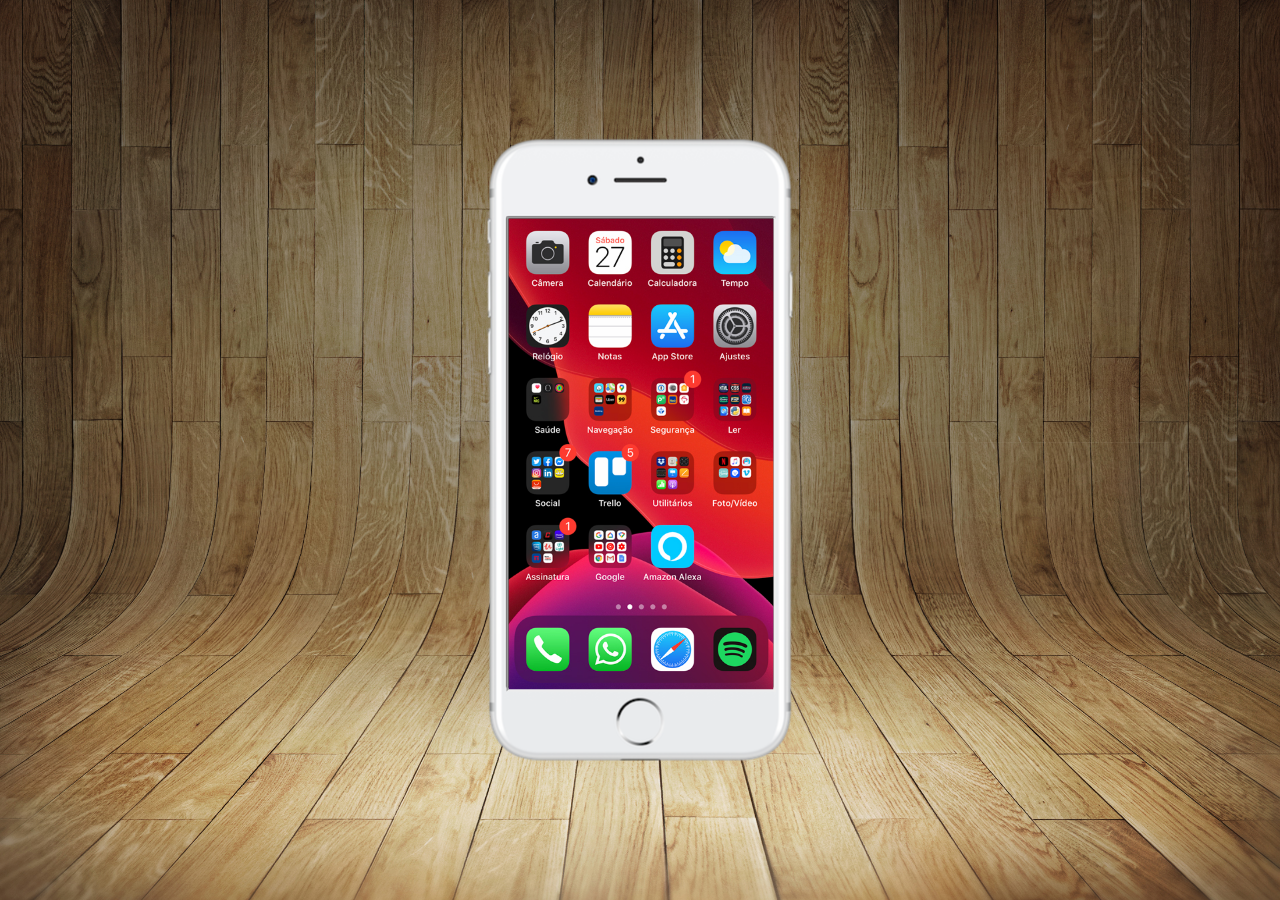
==== index.html @ ce9ab32a "atualização" ====
<!DOCTYPE html>
<html lang="pt-br">
<head>
    <meta charset="UTF-8">
    <meta name="viewport" content="width=device-width, initial-scale=1.0">
    <title>Redes Sociais</title>
    <link rel="stylesheet" href="estilos/style.css">
</head>
<body>
    <main>
        <section id="celular">
            <iframe src="home.html" name="tela" id="tela"></iframe>
        </section>
        <section id="redes_sociais">
        </section>
    </main>
</body>
</html>
---- estilos/style.css ----
@charset "UTF-8";

* {
    padding: 0px;
    margin: 0px;
    font-family: Arial, Helvetica, sans-serif;
}

html, body {
    background-color: black;
    width: 100vw;
    height: 100vh;
}

body {
    background: url('../imagens/fundo-madeira.jpg') no-repeat top center;
    background-size: cover;
    background-attachment: fixed;
}

main {
    position: relative;
    height: 100vh;
}

section#celular {
    position: absolute;
    top: 50%;
    left: 50%;
    transform: translate(-50%, -50%);

    height: 627px;
    width: 311px;
    background: url('../imagens/frame-iphone.png') no-repeat;
}

iframe#tela {
    position: relative;
    top: 80px;
    left: 22px;

    width: 265px;
    height: 471px;
}
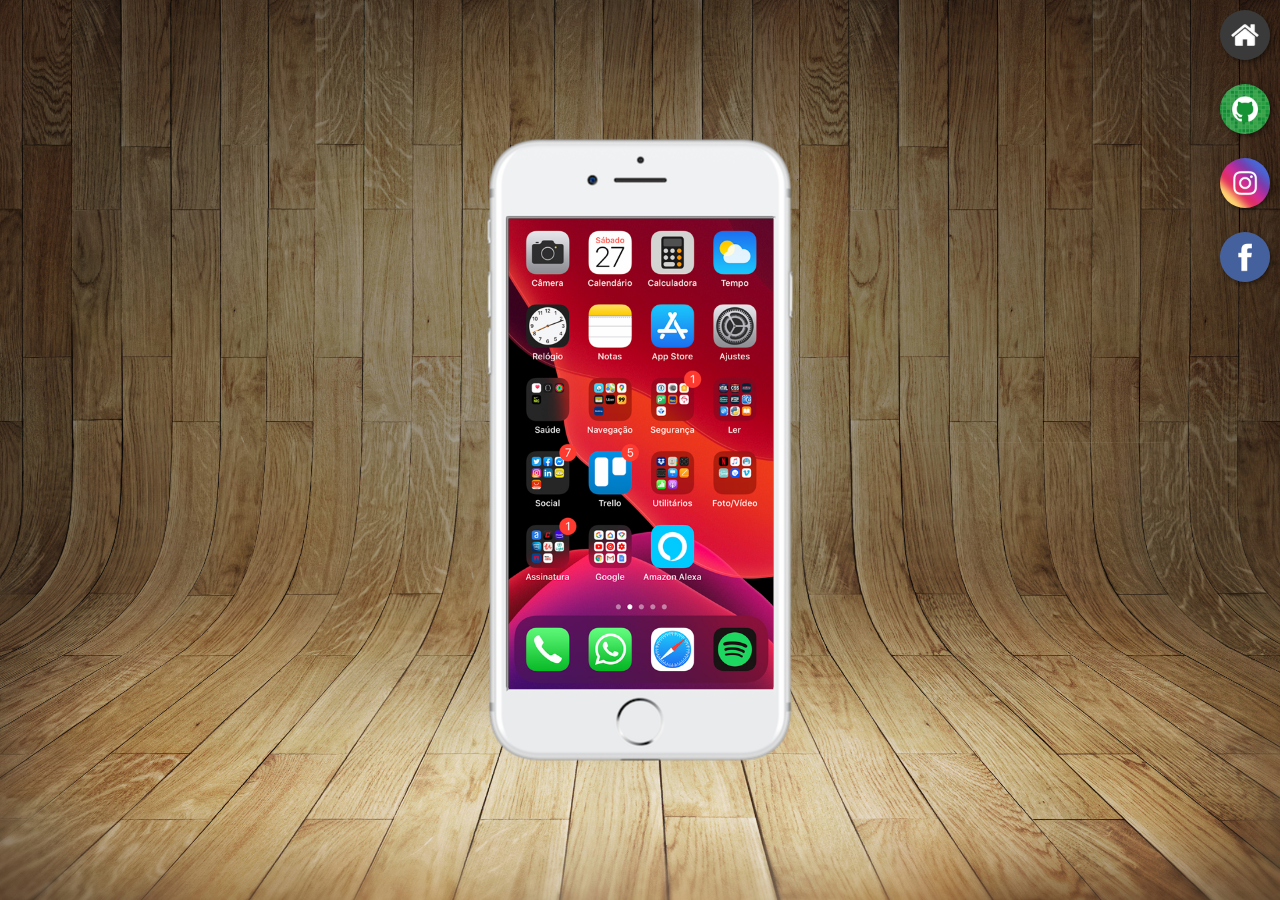
==== commit 70488110: "estilo site redes sociais" ====
--- a/index.html
+++ b/index.html
@@ -9,9 +9,19 @@
 <body>
     <main>
         <section id="celular">
-            <iframe src="home.html" name="tela" id="tela"></iframe>
+            <iframe src="home.html" name="tela" id="tela">
+                [Seu navegador não é compatível com isso]
+            </iframe>
         </section>
+
         <section id="redes_sociais">
+            <a href="home.html" target="tela"><img src="imagens/logo-home.jpg" alt="Home"></a> <br>
+
+            <a href="github.html" target="tela"><img src="imagens/logo-github.jpg" alt="GitHub"></a> <br>
+
+            <a href="instagram.html" target="tela"><img src="imagens/logo-instagram.jpg" alt="Instagram"></a> <br>
+
+            <a href="facebook.html" target="tela"><img src="imagens/logo-facebook.jpg" alt="Facebook"></a> <br>
         </section>
     </main>
 </body>
--- a/estilos/style.css
+++ b/estilos/style.css
@@ -41,4 +41,24 @@
 
     width: 265px;
     height: 471px;
+}
+
+section#redes_sociais {
+    text-align: right;
+}
+
+section#redes_sociais img {
+    width: 50px;
+    margin: 10px;
+    border-radius: 50%;
+    box-shadow: 2px 2px 5px rgba(0, 0, 0, 0.463);
+    box-sizing: border-box;
+
+}
+
+section#redes_sociais img:hover {
+    border: 2px solid white;
+    transform: translate(-3px, -3px);
+    box-shadow: 5px 5px 10px rgba(0, 0, 0, 0.628);
+    transition: 0.3s;
 }